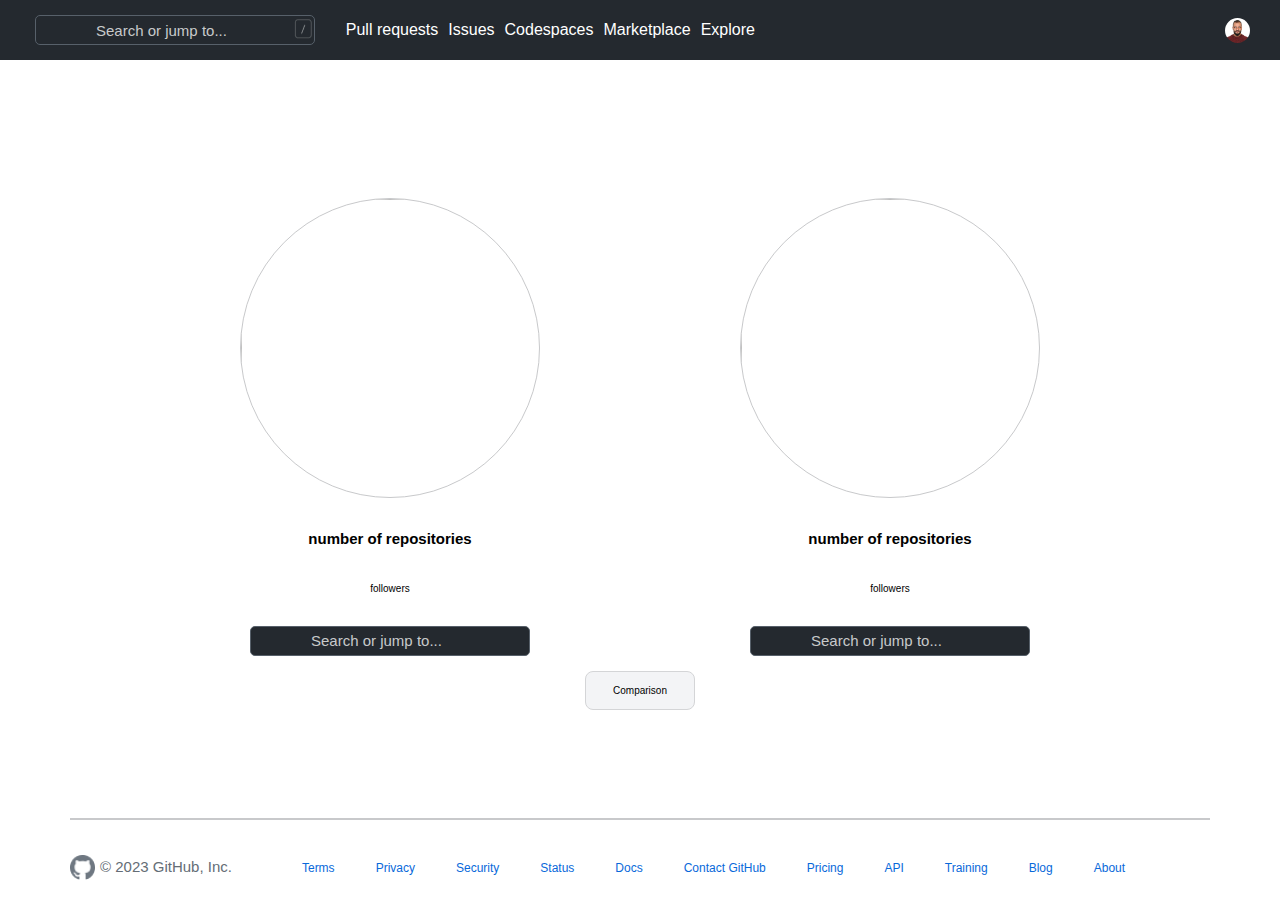
==== Comparison.html @ 64ec9050 "first commit" ====
<!DOCTYPE html>
<html lang="en">

<head>
    <meta charset="UTF-8">
    <meta http-equiv="X-UA-Compatible" content="IE=edge">
    <meta name="viewport" content="width=device-width, initial-scale=1.0">
    <link rel="stylesheet" href="https://cdnjs.cloudflare.com/ajax/libs/font-awesome/6.4.0/css/all.min.css"
        integrity="sha512-iecdLmaskl7CVkqkXNQ/ZH/XLlvWZOJyj7Yy7tcenmpD1ypASozpmT/E0iPtmFIB46ZmdtAc9eNBvH0H/ZpiBw=="
        crossorigin="anonymous" referrerpolicy="no-referrer" />
    <link rel="stylesheet" href="css/utility.css">
    <link rel="stylesheet" href="css/style.css">
    <script src="Comparison.js" defer></script>
    <title>Comparison</title>
    <style>
    body {
        display: flex;
        flex-direction: column;
        justify-content: space-between;
        height: 100vh;
      }
      </style>
</head>



<body>
    <header class="header">
        <div class="nav__pages">
            <a href="#" class="header__logo">
                <i class="fa-brands fa-github"></i>
            </a>
            <div>
                <i class="fa-solid fa-magnifying-glass search__icon"></i>
                <input type="search" class="header__search" placeholder="Search or jump to..." /><a
                    href="Comparison.html">
                    <img src="images/svg.mr-1.png" class="Comparison__icon" /></a>
            </div>
            <nav class="nav">
                <ul class="nav__link">
                    <li>Pull requests</li>
                    <li>Issues</li>
                    <li>Codespaces</li>
                    <li>Marketplace</li>
                    <li>Explore</li>
                </ul>
            </nav>
        </div>
        <div class="nav__icons">
            <i class="fa-regular fa-bell bell"></i>
            <div class="plus__icon">
                <i class="fa-solid fa-plus plus"></i>
                <i class="fa-solid fa-caret-down arrow"></i>
            </div>
            <div class="photo__icon">
                <img src="jehad.jpg" class="image__nav profile__image" />
                <i class="fa-solid fa-caret-down arrow"></i>
            </div>
        </div>
    </header>

    <div class="card__wrapper container">

        
        

        <div class="cards">
            <div class="card card_user1">
                <div class="result1"></div>
                <!-- <span class="emoji wave" role="img" aria-label="hand wave">THE WINNER</span> -->
        

                <img src="https://i.pinimg.com/236x/bf/b2/e9/bfb2e9d4f260800a95812f3bdad53aba.jpg" alt="" class="user1__image">
                <h2 class="user1__repo">number of repositories</h2>
                <p class="user1__follw">followers</p>
                <div> <input
                        type="search" class="header__search"  id="user1__search" placeholder="Search or jump to..."> </div>
            </div>
                    <span class=" tie"></span>
            <div class="card card_user2">
                <div class="result2"></div>
               
                <img src="https://i.pinimg.com/236x/9f/dd/8f/9fdd8ff262a58cfc71f660792a974c44.jpg" alt="" class="user2__image">
                <h2 class="user2__repo">number of repositories</h2>
                <p class="user2__follw">followers</p>
                <div> <input
                        type="search" class="header__search" id="user2__search" placeholder="Search or jump to..."> </div>
            </div>

            
        </div>


        <button class="btn__Compare">Comparison</button>


    </div>

    <footer class="container">
        <div class="line"></div>

        <div class="footer__content">
            <div class="footer__logo">
                <img src="images/github logo.png" alt="" />
                <p>© 2023 GitHub, Inc.</p>
            </div>

            <div class="footer__links">
                <ul>
                    <li>Terms</li>
                    <li>Privacy</li>
                    <li>Security</li>
                    <li>Status</li>
                    <li>Docs</li>
                    <li>Contact GitHub</li>
                    <li>Pricing</li>
                    <li>API</li>
                    <li>Training</li>
                    <li>Blog</li>
                    <li>About</li>
                </ul>
            </div>
        </div>
    </footer>

</body>

</html>
---- css/utility.css ----
/*
  1. Use a more-intuitive box-sizing model.
*/
*, *::before, *::after {
    box-sizing: border-box;
  }
  /*
    2. Remove default margin
  */
  * {
    margin: 0;
    padding: 0;
  }
  /*
    3. Allow percentage-based heights in the application
  */

  html{
    font-size: 62.5%;

  }
  html, body {
    /* height: 100%; */
  }
  /*
    Typographic tweaks!
    4. Add accessible line-height
    5. Improve text rendering
  */
  body {
    line-height: 1.5;
    -webkit-font-smoothing: antialiased;
  }
  /*
    6. Improve media defaults
  */
  img, picture, video, canvas, svg {
    display: block;
    max-width: 100%;
  }
  /*
    7. Remove built-in form typography styles
  */
  input, button, textarea, select {
    font: inherit;
  }
  /*
    8. Avoid text overflows
  */
  p, h1, h2, h3, h4, h5, h6 {
    overflow-wrap: break-word;
  }
  /*
    9. Create a root stacking context
  */
  #root, #__next {
    isolation: isolate;
  }


  a{
    text-decoration: none;

  }

  ul{
    list-style: none;
  }
---- css/style.css ----
body {
     font-family: 'Segoe UI', Tahoma, Geneva, Verdana, sans-serif;
 }

 .header {
     background-color: #24292f;
     color: #fff;
     height: 6rem;
     display: flex;
     justify-content: space-between;
     align-items: center;
     padding: 0 2.5rem;
 }

 .container {
     margin: 0 auto;
     padding-left: 15px;
     padding-right: 15px;
 }

 .nav__pages {
     display: flex;
     align-items: center;
     justify-content: center;
     gap: 10px;
 }

 .header__search {
     background-color: #24292f;
     width: 28rem;
     height: 3rem;
     border: solid 1px #57606a;
     padding-left: 40px;
     border-radius: 5px;
     color: #fff;
     font-size: 1.5rem;


 }

 .search__icon {
     position: relative;
     left: 22px;
     font-size: 1.5rem;
     color: #656D76;
 }

 .Comparison__icon {
     width: 1.8rem;
     height: 2rem;
     display: inline;
     position: relative;
     right: 24px;
     top: 3px;
     color: #656D76;

 }

 ::placeholder {
     font-size: 1.5rem;
     color: #c8c9cb;
     padding-left: 20px;

 }


 .header__logo {
     color: #fff;
     font-size: 3rem;
 }

 .nav__link {
     display: flex;
     align-items: center;
     gap: 10px;
     font-size: 1.6rem;
 }

 .nav__icons {
     display: flex;
     gap: 20px;
     align-items: center;


 }

 .bell {
     font-size: 16px;
 }

 .plus {
     font-size: 16px;
 }

 .arrow {
     font-size: 16px;
 }

 .photo__icon {
     display: flex;
     align-items: center;
     gap: 5px;
 }

 .image__nav {
     width: 25px;
     height: 25px;
     border-radius: 50%;

 }

 .header_responsive {
     width: 100%;
     height: 6rem;
     display: flex;
     justify-content: space-between;
     align-items: center;
     padding: 0 2.5rem;
     background-color: #24292f;
     color: #fff;
     display: none;
 }

 .main__section {
     display: grid;
     grid-template-columns: 1fr 3fr;
     gap: 40px;
     margin-top: 20px;
 }

 .main__pages {
     grid-column: 1/2;
     display: flex;
     align-items: center;
     justify-content: center;
     margin-top: 4rem;
     margin-bottom: 1rem;
 }

 .main__Repositories {
     grid-column: 2/4;
 }

 .all-repos {

     display: flex;
     flex-wrap: wrap;
     gap: 10px;

 }

 .p_repo {
     display: flex;
     justify-content: space-between;
     padding: 10px;
 }

 .p_repo p {
     font-size: 1.6rem;

 }

 p.last_p {
     font-size: 1.2rem;
     color: #57606a;
 }

 .main__pages ul {
     display: flex;
     align-items: center;
     gap: 20px;
     justify-content: center;
 }

 .main__pages ul li {
     color: #1f2328;
     font-size: 1.4rem;
     display: flex;
     gap: 10px;
     align-items: center;
 }

 .main__pages ul li img {
     gap: 10px;
     width: 1.6rem;
     height: 1.6rem;
 }

 .line {
     width: 100%;
     border: 1px solid #c8c9cb;
 }

 .main__image {
     display: flex;
     flex-direction: column;
     gap: 20px;

 }

 .main__image img {
     width: 30rem;
     height: 30rem;
     border-radius: 50%;
     border: solid 1px #c8c9cb;
     position: relative;
     top: -10%;


 }

 .follower {
     display: flex;
     gap: 10px;
     align-items: center;
 }

 .num_follower {
     font-size: 1.5rem;
 }

 .num_following {
     font-size: 1.5rem;
 }

 .user_name{
     color: #57606a;
     font-size: 2rem;
 }

 .btn_profile {
     background-color: #f3f4f6;
     width: 30rem;
     height: 3.9rem;
     border: 1px solid #d4d5d7;
     border-radius: 8px;
     font-size: 2rem;
 }

 .card__Repositories {
     width: calc(50% - 5px);
     height: 9.7rem;
     border: solid 1px #c8c9cb;
     display: flex;
     flex-direction: column;
     justify-content: space-between;
     padding-bottom: 7px;
     padding-left: 7px;

 }

 .title__repo {
     display: flex;
     justify-content: space-between;
     padding: 10px 7px;
 }

 .title__repo p {
     color: #0969DA;
     font-size: 1.4rem;
 }

 .repo_button {
     border-radius: 15px;
     width: 4.4rem;
     height: 2rem;
     border: 1px solid #656D76;
     background-color: #fff;
     color: black;

 }

 .lung_circle {
     padding: 20px;
     display: flex;
     align-items: center;
     gap: 5px;
     font-size: 1.2rem;
     color: #656D76;
 }


 .lung_circle i {
     color: #E34C26;

 }

 .Counter {
     background-color: rgba(175, 184, 193, 0.2);
     width: 2rem;
     height: 2rem;
     border-radius: 2.4rem;
     display: flex;
     align-items: center;
     justify-content: center;
     font-size: 1.2rem;
 }



 /*  footer */

 footer {
     margin-top: 50px !important;
    
 }

 .footer__content {
     padding-top: 35px;
     display: flex;
     gap: 7rem;
     align-items: center;
     margin-bottom: 20px;
 }

 .footer__logo {
     display: flex;
     align-items: center;
     gap: 5px;

 }

 .footer__logo img {
     width: 2.5rem;
     height: 2.5rem;
 }

 .footer__logo p {
     color: #656D76;
     font-size: 1.5rem;
 }

 .footer__links ul {
     display: flex;
     gap: 4.1rem;
 }

 .footer__links ul li {
     font-size: 1.2rem;
     color: #0969DA;
 }

 /*  Comparison page  */

 .card__wrapper {
     display: flex;
     flex-direction: column;
     justify-content: center;
     align-items: center;
    
   
 }

 .cards {
     display: flex;
     justify-content: space-between;
     gap: 100px;
    
 }

 .card {
     display: flex;
     justify-content: center;
     align-items: center;
     width: 100%;
     flex-direction: column;
     gap: 30px;

 }

 .result1,.result2{
    height: 4rem;
    margin-top: 10px;
 }

 .card img {
     width: 30rem;
     height: 30rem;
     border-radius: 50%;
     border: solid 1px #c8c9cb;

 }

 .btn__Compare {
     background-color: #f3f4f6;
     width: 11rem;
     height: 3.9rem;
     border: 1px solid #d4d5d7;
     border-radius: 8px;
     font-size: 1rem;
     margin-top: 15px;
 }

 .header_responsive .bell {
     display: none;
 }



.emoji {
    font-size:3rem;
    min-width: 1.2em;
    margin: 0.3em 0.4em;
    text-align: center;
}

.emoji::after {
    animation-timing-function: linear;
    animation-iteration-count: infinite;
}

.wave::after {
    content: '✋';
    --emoji: '👋';
    animation-name: twoFrames;
    animation-duration: 1s;
}


@keyframes twoFrames {
    50% {
        content: var(--emoji);
    }
}

@keyframes threeFrames {
    33.333% {
        content: var(--emoji-1);
    }

    66.666% {
        content: var(--emoji-2);
    }
}











 @media (max-width: 992px){

     body {
         overflow-x: hidden;
     }

     .header {
         display: none;

     }

     .header_responsive {
         width: 100%;
         height: 6rem;
         display: flex;
         justify-content: space-between;
         align-items: center;
         padding: 0 2.5rem;
         background-color: #24292f;
         color: #fff;


     }


     .header_responsive .bell {
         display: block;
     }


     .main__section {
         display: flex;
         flex-direction: column;
         margin: auto;


     }

     .main__image {
         display: flex;
         flex-direction: column;
         gap: 10px;
         margin: auto;
   

     }

     .main__image img {
         width: 15rem;
         height: 15rem;
         position: relative;
         top: -10%;
         margin: auto;


     }

     .user_name{
        margin: auto;
     }

     .card__Repositories {

         height: 9.7rem;
         display: flex;
         flex-direction: column;
         align-items: center;
         justify-content: space-between;
         padding-bottom: 7px;
         padding-left: 7px;

     }

     .all-repos {
         justify-content: center;
     }

     .title__repo {
         flex-direction: column;
         justify-content: center;
         align-items: center;
         padding: 4px 4px;
         gap: 5px;
     }

     .title__repo p {
         font-size: 1.2rem;
     }


     .lung_circle {
         padding: 20px;

         color: #E34C26;
     }


     .footer__content {
         align-items: center;
         flex-direction: column;
     }

     .footer {
         width: 100%;
     }

     .footer__links ul {
         flex-wrap: wrap;
     }

     .line {
         display: none;
     }



     .main__pages ul {
         gap: 5px;
         overflow-y: auto;
         flex-wrap: wrap;
     }




 }




 @media (max-width: 425px) {
     .card__Repositories {
         flex-direction: column;
         padding: 5px;
     }

     .btn_profile {
         width: 100%;
     }

     .lung_circle {
         padding: 0%;

     }

 }












 @media (min-width: 768px) {
     .container {
         width: 750px;
     }
 }


 @media (min-width: 992px) {
     .container {
         width: 970px;
     }
 }


 @media (min-width: 1200px) {
     .container {
         width: 1170px;
     }
 }
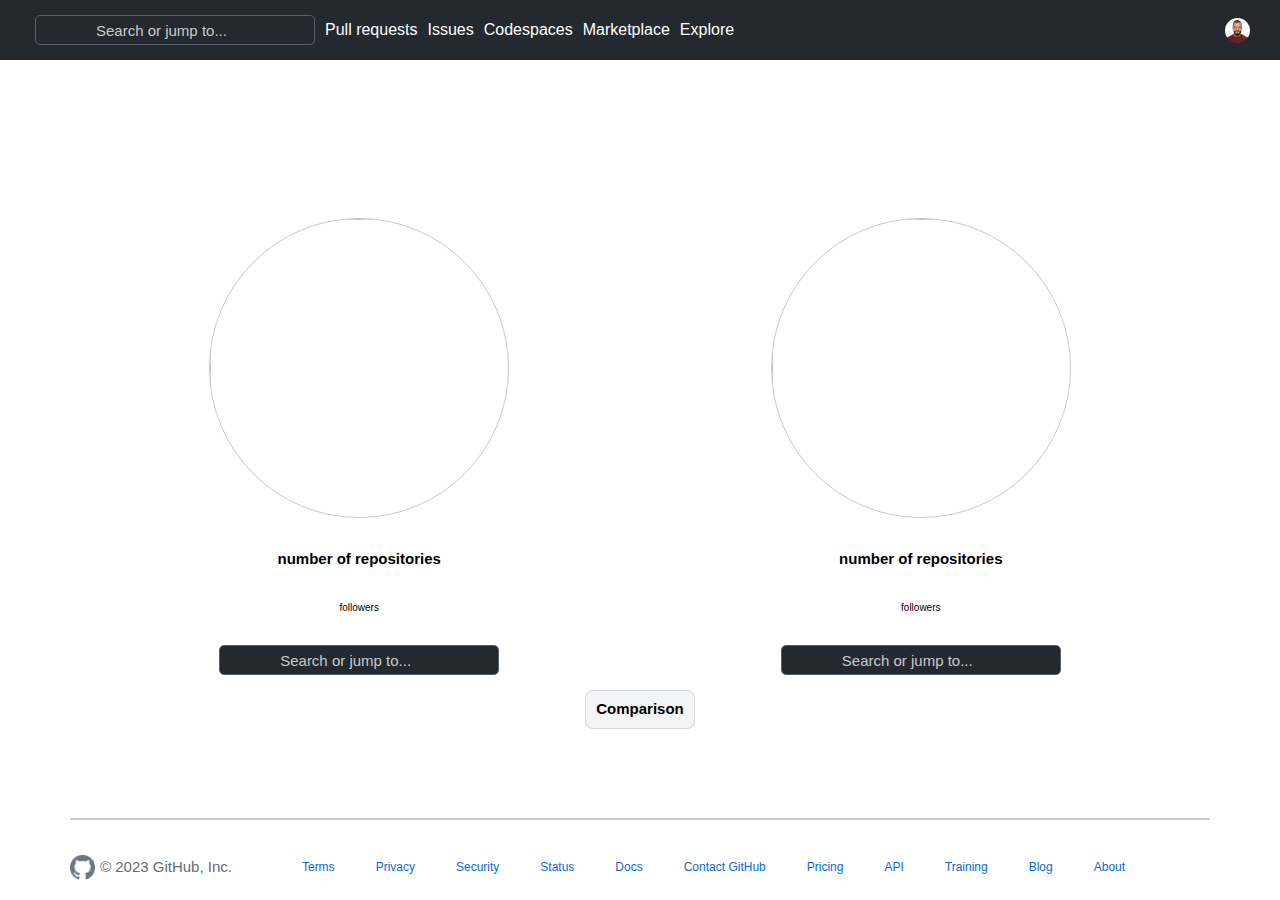
==== commit eeb4b6f4: "enhancements" ====
--- a/Comparison.html
+++ b/Comparison.html
@@ -1,128 +1,146 @@
 <!DOCTYPE html>
 <html lang="en">
-
-<head>
-    <meta charset="UTF-8">
-    <meta http-equiv="X-UA-Compatible" content="IE=edge">
-    <meta name="viewport" content="width=device-width, initial-scale=1.0">
-    <link rel="stylesheet" href="https://cdnjs.cloudflare.com/ajax/libs/font-awesome/6.4.0/css/all.min.css"
-        integrity="sha512-iecdLmaskl7CVkqkXNQ/ZH/XLlvWZOJyj7Yy7tcenmpD1ypASozpmT/E0iPtmFIB46ZmdtAc9eNBvH0H/ZpiBw=="
-        crossorigin="anonymous" referrerpolicy="no-referrer" />
-    <link rel="stylesheet" href="css/utility.css">
-    <link rel="stylesheet" href="css/style.css">
+  <head>
+    <meta charset="UTF-8" />
+    <meta http-equiv="X-UA-Compatible" content="IE=edge" />
+    <meta name="viewport" content="width=device-width, initial-scale=1.0" />
+    <link
+      rel="stylesheet"
+      href="https://cdnjs.cloudflare.com/ajax/libs/font-awesome/6.4.0/css/all.min.css"
+      integrity="sha512-iecdLmaskl7CVkqkXNQ/ZH/XLlvWZOJyj7Yy7tcenmpD1ypASozpmT/E0iPtmFIB46ZmdtAc9eNBvH0H/ZpiBw=="
+      crossorigin="anonymous"
+      referrerpolicy="no-referrer"
+    />
+    <link rel="stylesheet" href="css/utility.css" />
+    <link rel="stylesheet" href="css/style.css" />
     <script src="Comparison.js" defer></script>
     <title>Comparison</title>
     <style>
-    body {
+      body {
         display: flex;
         flex-direction: column;
         justify-content: space-between;
         height: 100vh;
       }
-      </style>
-</head>
+    </style>
+  </head>
 
+  <body>
+    <header class="header">
+      <div class="nav__pages">
+        <a href="index.html" class="header__logo">
+          <i class="fa-brands fa-github"></i>
+        </a>
+        <div>
+          <i class="fa-solid fa-magnifying-glass search__icon"></i>
+          <input
+            type="search"
+            class="header__search"
+            placeholder="Search or jump to..."
+          />
+        </div>
+        <nav class="nav">
+          <ul class="nav__link">
+            <li>Pull requests</li>
+            <li>Issues</li>
+            <li>Codespaces</li>
+            <li>Marketplace</li>
+            <li>Explore</li>
+          </ul>
+        </nav>
+      </div>
+      <div class="nav__icons">
+        <i class="fa-regular fa-bell bell"></i>
+        <div class="plus__icon">
+          <i class="fa-solid fa-plus plus"></i>
+          <i class="fa-solid fa-caret-down arrow"></i>
+        </div>
+        <div class="photo__icon">
+          <img src="jehad.jpg" class="image__nav profile__image" />
+          <i class="fa-solid fa-caret-down arrow"></i>
+        </div>
+      </div>
+    </header>
+    <!-- Responsive header -->
+    <div class="header_responsive">
+      <i class="fa-solid fa-bars fa-lg" style="color: #ffffff"></i>
+      <a href="#" class="header__logo">
+        <i class="fa-brands fa-github"></i>
+      </a>
+      <i class="fa-regular fa-bell bell"></i>
+    </div>
+    <div class="card__wrapper container">
+      <div class="cards">
+        <div class="card card_user1">
+          <div class="result1"></div>
+          <!-- <span class="emoji wave" role="img" aria-label="hand wave">THE WINNER</span> -->
 
+          <img
+            src="https://i.pinimg.com/236x/bf/b2/e9/bfb2e9d4f260800a95812f3bdad53aba.jpg"
+            alt=""
+            class="user1__image"
+          />
+          <h2 class="user1__repo">number of repositories</h2>
+          <p class="user1__follw">followers</p>
+          <div>
+            <input
+              type="search"
+              class="header__search_compare"
+              id="user1__search"
+              placeholder="Search or jump to..."
+            />
+          </div>
+        </div>
+        <span class="tie"></span>
+        <div class="card card_user2">
+          <div class="result2"></div>
 
-<body>
-    <header class="header">
-        <div class="nav__pages">
-            <a href="#" class="header__logo">
-                <i class="fa-brands fa-github"></i>
-            </a>
-            <div>
-                <i class="fa-solid fa-magnifying-glass search__icon"></i>
-                <input type="search" class="header__search" placeholder="Search or jump to..." /><a
-                    href="Comparison.html">
-                    <img src="images/svg.mr-1.png" class="Comparison__icon" /></a>
-            </div>
-            <nav class="nav">
-                <ul class="nav__link">
-                    <li>Pull requests</li>
-                    <li>Issues</li>
-                    <li>Codespaces</li>
-                    <li>Marketplace</li>
-                    <li>Explore</li>
-                </ul>
-            </nav>
+          <img
+            src="https://i.pinimg.com/236x/9f/dd/8f/9fdd8ff262a58cfc71f660792a974c44.jpg"
+            alt=""
+            class="user2__image"
+          />
+          <h2 class="user2__repo">number of repositories</h2>
+          <p class="user2__follw">followers</p>
+          <div>
+            <input
+              type="search"
+              class="header__search_compare"
+              id="user2__search"
+              placeholder="Search or jump to..."
+            />
+          </div>
         </div>
-        <div class="nav__icons">
-            <i class="fa-regular fa-bell bell"></i>
-            <div class="plus__icon">
-                <i class="fa-solid fa-plus plus"></i>
-                <i class="fa-solid fa-caret-down arrow"></i>
-            </div>
-            <div class="photo__icon">
-                <img src="jehad.jpg" class="image__nav profile__image" />
-                <i class="fa-solid fa-caret-down arrow"></i>
-            </div>
-        </div>
-    </header>
+      </div>
 
-    <div class="card__wrapper container">
-
-        
-        
-
-        <div class="cards">
-            <div class="card card_user1">
-                <div class="result1"></div>
-                <!-- <span class="emoji wave" role="img" aria-label="hand wave">THE WINNER</span> -->
-        
-
-                <img src="https://i.pinimg.com/236x/bf/b2/e9/bfb2e9d4f260800a95812f3bdad53aba.jpg" alt="" class="user1__image">
-                <h2 class="user1__repo">number of repositories</h2>
-                <p class="user1__follw">followers</p>
-                <div> <input
-                        type="search" class="header__search"  id="user1__search" placeholder="Search or jump to..."> </div>
-            </div>
-                    <span class=" tie"></span>
-            <div class="card card_user2">
-                <div class="result2"></div>
-               
-                <img src="https://i.pinimg.com/236x/9f/dd/8f/9fdd8ff262a58cfc71f660792a974c44.jpg" alt="" class="user2__image">
-                <h2 class="user2__repo">number of repositories</h2>
-                <p class="user2__follw">followers</p>
-                <div> <input
-                        type="search" class="header__search" id="user2__search" placeholder="Search or jump to..."> </div>
-            </div>
-
-            
-        </div>
-
-
-        <button class="btn__Compare">Comparison</button>
-
-
+      <button class="btn__Compare">Comparison</button>
     </div>
 
     <footer class="container">
-        <div class="line"></div>
+      <div class="line"></div>
 
-        <div class="footer__content">
-            <div class="footer__logo">
-                <img src="images/github logo.png" alt="" />
-                <p>© 2023 GitHub, Inc.</p>
-            </div>
+      <div class="footer__content">
+        <div class="footer__logo">
+          <img src="images/github logo.png" alt="" />
+          <p>© 2023 GitHub, Inc.</p>
+        </div>
 
-            <div class="footer__links">
-                <ul>
-                    <li>Terms</li>
-                    <li>Privacy</li>
-                    <li>Security</li>
-                    <li>Status</li>
-                    <li>Docs</li>
-                    <li>Contact GitHub</li>
-                    <li>Pricing</li>
-                    <li>API</li>
-                    <li>Training</li>
-                    <li>Blog</li>
-                    <li>About</li>
-                </ul>
-            </div>
+        <div class="footer__links">
+          <ul>
+            <li>Terms</li>
+            <li>Privacy</li>
+            <li>Security</li>
+            <li>Status</li>
+            <li>Docs</li>
+            <li>Contact GitHub</li>
+            <li>Pricing</li>
+            <li>API</li>
+            <li>Training</li>
+            <li>Blog</li>
+            <li>About</li>
+          </ul>
         </div>
+      </div>
     </footer>
-
-</body>
-
-</html>+  </body>
+</html>
--- a/css/style.css
+++ b/css/style.css
@@ -1,622 +1,611 @@
- body {
-     font-family: 'Segoe UI', Tahoma, Geneva, Verdana, sans-serif;
- }
-
- .header {
-     background-color: #24292f;
-     color: #fff;
-     height: 6rem;
-     display: flex;
-     justify-content: space-between;
-     align-items: center;
-     padding: 0 2.5rem;
- }
-
- .container {
-     margin: 0 auto;
-     padding-left: 15px;
-     padding-right: 15px;
- }
-
- .nav__pages {
-     display: flex;
-     align-items: center;
-     justify-content: center;
-     gap: 10px;
- }
-
- .header__search {
-     background-color: #24292f;
-     width: 28rem;
-     height: 3rem;
-     border: solid 1px #57606a;
-     padding-left: 40px;
-     border-radius: 5px;
-     color: #fff;
-     font-size: 1.5rem;
-
-
- }
-
- .search__icon {
-     position: relative;
-     left: 22px;
-     font-size: 1.5rem;
-     color: #656D76;
- }
-
- .Comparison__icon {
-     width: 1.8rem;
-     height: 2rem;
-     display: inline;
-     position: relative;
-     right: 24px;
-     top: 3px;
-     color: #656D76;
-
- }
-
- ::placeholder {
-     font-size: 1.5rem;
-     color: #c8c9cb;
-     padding-left: 20px;
-
- }
-
-
- .header__logo {
-     color: #fff;
-     font-size: 3rem;
- }
-
- .nav__link {
-     display: flex;
-     align-items: center;
-     gap: 10px;
-     font-size: 1.6rem;
- }
-
- .nav__icons {
-     display: flex;
-     gap: 20px;
-     align-items: center;
-
-
- }
-
- .bell {
-     font-size: 16px;
- }
-
- .plus {
-     font-size: 16px;
- }
-
- .arrow {
-     font-size: 16px;
- }
-
- .photo__icon {
-     display: flex;
-     align-items: center;
-     gap: 5px;
- }
-
- .image__nav {
-     width: 25px;
-     height: 25px;
-     border-radius: 50%;
-
- }
-
- .header_responsive {
-     width: 100%;
-     height: 6rem;
-     display: flex;
-     justify-content: space-between;
-     align-items: center;
-     padding: 0 2.5rem;
-     background-color: #24292f;
-     color: #fff;
-     display: none;
- }
-
- .main__section {
-     display: grid;
-     grid-template-columns: 1fr 3fr;
-     gap: 40px;
-     margin-top: 20px;
- }
-
- .main__pages {
-     grid-column: 1/2;
-     display: flex;
-     align-items: center;
-     justify-content: center;
-     margin-top: 4rem;
-     margin-bottom: 1rem;
- }
-
- .main__Repositories {
-     grid-column: 2/4;
- }
-
- .all-repos {
-
-     display: flex;
-     flex-wrap: wrap;
-     gap: 10px;
-
- }
-
- .p_repo {
-     display: flex;
-     justify-content: space-between;
-     padding: 10px;
- }
-
- .p_repo p {
-     font-size: 1.6rem;
-
- }
-
- p.last_p {
-     font-size: 1.2rem;
-     color: #57606a;
- }
-
- .main__pages ul {
-     display: flex;
-     align-items: center;
-     gap: 20px;
-     justify-content: center;
- }
-
- .main__pages ul li {
-     color: #1f2328;
-     font-size: 1.4rem;
-     display: flex;
-     gap: 10px;
-     align-items: center;
- }
-
- .main__pages ul li img {
-     gap: 10px;
-     width: 1.6rem;
-     height: 1.6rem;
- }
-
- .line {
-     width: 100%;
-     border: 1px solid #c8c9cb;
- }
-
- .main__image {
-     display: flex;
-     flex-direction: column;
-     gap: 20px;
-
- }
-
- .main__image img {
-     width: 30rem;
-     height: 30rem;
-     border-radius: 50%;
-     border: solid 1px #c8c9cb;
-     position: relative;
-     top: -10%;
-
-
- }
-
- .follower {
-     display: flex;
-     gap: 10px;
-     align-items: center;
- }
-
- .num_follower {
-     font-size: 1.5rem;
- }
-
- .num_following {
-     font-size: 1.5rem;
- }
-
- .user_name{
-     color: #57606a;
-     font-size: 2rem;
- }
-
- .btn_profile {
-     background-color: #f3f4f6;
-     width: 30rem;
-     height: 3.9rem;
-     border: 1px solid #d4d5d7;
-     border-radius: 8px;
-     font-size: 2rem;
- }
-
- .card__Repositories {
-     width: calc(50% - 5px);
-     height: 9.7rem;
-     border: solid 1px #c8c9cb;
-     display: flex;
-     flex-direction: column;
-     justify-content: space-between;
-     padding-bottom: 7px;
-     padding-left: 7px;
-
- }
-
- .title__repo {
-     display: flex;
-     justify-content: space-between;
-     padding: 10px 7px;
- }
-
- .title__repo p {
-     color: #0969DA;
-     font-size: 1.4rem;
- }
-
- .repo_button {
-     border-radius: 15px;
-     width: 4.4rem;
-     height: 2rem;
-     border: 1px solid #656D76;
-     background-color: #fff;
-     color: black;
-
- }
-
- .lung_circle {
-     padding: 20px;
-     display: flex;
-     align-items: center;
-     gap: 5px;
-     font-size: 1.2rem;
-     color: #656D76;
- }
-
-
- .lung_circle i {
-     color: #E34C26;
-
- }
-
- .Counter {
-     background-color: rgba(175, 184, 193, 0.2);
-     width: 2rem;
-     height: 2rem;
-     border-radius: 2.4rem;
-     display: flex;
-     align-items: center;
-     justify-content: center;
-     font-size: 1.2rem;
- }
-
-
-
- /*  footer */
-
- footer {
-     margin-top: 50px !important;
-    
- }
-
- .footer__content {
-     padding-top: 35px;
-     display: flex;
-     gap: 7rem;
-     align-items: center;
-     margin-bottom: 20px;
- }
-
- .footer__logo {
-     display: flex;
-     align-items: center;
-     gap: 5px;
-
- }
-
- .footer__logo img {
-     width: 2.5rem;
-     height: 2.5rem;
- }
-
- .footer__logo p {
-     color: #656D76;
-     font-size: 1.5rem;
- }
-
- .footer__links ul {
-     display: flex;
-     gap: 4.1rem;
- }
-
- .footer__links ul li {
-     font-size: 1.2rem;
-     color: #0969DA;
- }
-
- /*  Comparison page  */
-
- .card__wrapper {
-     display: flex;
-     flex-direction: column;
-     justify-content: center;
-     align-items: center;
-    
-   
- }
-
- .cards {
-     display: flex;
-     justify-content: space-between;
-     gap: 100px;
-    
- }
-
- .card {
-     display: flex;
-     justify-content: center;
-     align-items: center;
-     width: 100%;
-     flex-direction: column;
-     gap: 30px;
-
- }
-
- .result1,.result2{
-    height: 4rem;
-    margin-top: 10px;
- }
-
- .card img {
-     width: 30rem;
-     height: 30rem;
-     border-radius: 50%;
-     border: solid 1px #c8c9cb;
-
- }
-
- .btn__Compare {
-     background-color: #f3f4f6;
-     width: 11rem;
-     height: 3.9rem;
-     border: 1px solid #d4d5d7;
-     border-radius: 8px;
-     font-size: 1rem;
-     margin-top: 15px;
- }
-
- .header_responsive .bell {
-     display: none;
- }
-
-
+body {
+  font-family: "Segoe UI", Tahoma, Geneva, Verdana, sans-serif;
+}
+
+/* Header styles */
+.header {
+  background-color: #24292f;
+  color: #fff;
+  height: 6rem;
+  display: flex;
+  justify-content: space-between;
+  align-items: center;
+  padding: 0 2.5rem;
+}
+
+.container {
+  margin: 0 auto;
+  /* Center the container horizontally */
+  padding-left: 15px;
+  padding-right: 15px;
+}
+
+/* Navigation pages styles */
+.nav__pages {
+  display: flex;
+  align-items: center;
+  justify-content: center;
+  gap: 10px;
+}
+
+/* Header search input styles */
+.header__search {
+  background-color: #24292f;
+  width: 28rem;
+  height: 3rem;
+  border: solid 1px #57606a;
+  padding-left: 40px;
+  border-radius: 5px;
+  color: #fff;
+  font-size: 1.5rem;
+}
+
+.search__icon {
+  position: relative;
+  left: 7%;
+  font-size: 1.5rem;
+  color: #656d76;
+}
+
+.Comparison__icon {
+  width: 1.8rem;
+  height: 2rem;
+  display: inline;
+  color: #656d76;
+}
+
+.Comparison__link {
+  position: relative;
+  left: -8%;
+  top: 3px;
+}
+
+::placeholder {
+  font-size: 1.5rem;
+  color: #c8c9cb;
+  padding-left: 20px;
+}
+
+.header__logo {
+  color: #fff;
+  font-size: 3rem;
+}
+
+.nav__link {
+  display: flex;
+  align-items: center;
+  gap: 10px;
+  font-size: 1.6rem;
+  cursor: pointer;
+}
+
+.nav__link a li {
+  text-decoration: none;
+  color: #f3f4f6;
+}
+
+a:hover {
+  text-decoration: underline;
+}
+
+a:active {
+  text-decoration: underline;
+}
+
+.nav__link li:hover {
+  opacity: 0.5;
+}
+
+.nav__icons {
+  display: flex;
+  gap: 20px;
+  align-items: center;
+  cursor: pointer;
+}
+
+.nav__icons i:hover {
+  opacity: 0.5;
+}
+
+.bell {
+  font-size: 16px;
+}
+
+.plus {
+  font-size: 16px;
+}
+
+.arrow {
+  font-size: 16px;
+}
+
+.photo__icon {
+  display: flex;
+  align-items: center;
+  gap: 5px;
+}
+
+.image__nav {
+  width: 25px;
+  height: 25px;
+  border-radius: 50%;
+}
+
+/* End Header styles */
+
+/* Main section styles */
+.main__section {
+  display: grid;
+  grid-template-columns: 1fr 3fr;
+  gap: 40px;
+  margin-top: 20px;
+}
+
+.main__pages {
+  grid-column: 1/2;
+  display: flex;
+  align-items: center;
+  justify-content: center;
+  margin-top: 4rem;
+  margin-bottom: 1rem;
+}
+
+.main__Repositories {
+  grid-column: 2/4;
+}
+
+.all-repos {
+  display: flex;
+  flex-wrap: wrap;
+  gap: 10px;
+}
+
+.p_repo {
+  display: flex;
+  justify-content: space-between;
+  padding: 10px;
+}
+
+.p_repo p {
+  font-size: 1.6rem;
+}
+
+p.last_p {
+  font-size: 1.2rem;
+  color: #57606a;
+}
+
+.main__pages ul {
+  display: flex;
+  align-items: center;
+  gap: 20px;
+  justify-content: center;
+}
+
+.main__pages ul li {
+  color: #1f2328;
+  font-size: 1.4rem;
+  display: flex;
+  gap: 10px;
+  align-items: center;
+}
+
+.main__pages ul li img {
+  gap: 10px;
+  width: 1.6rem;
+  height: 1.6rem;
+}
+
+.line {
+  width: 100%;
+  border: 1px solid #c8c9cb;
+}
+
+.main__image {
+  display: flex;
+  flex-direction: column;
+  gap: 20px;
+}
+
+.main__image img {
+  width: 30rem;
+  height: 30rem;
+  border-radius: 50%;
+  border: solid 1px #c8c9cb;
+  position: relative;
+  top: -10%;
+}
+
+.follower {
+  display: flex;
+  gap: 10px;
+  align-items: center;
+}
+
+.num_follower {
+  font-size: 1.5rem;
+}
+
+.num_following {
+  font-size: 1.5rem;
+}
+
+.user_name {
+  color: #57606a;
+  font-size: 2rem;
+}
+
+.btn_profile {
+  background-color: #f3f4f6;
+  width: 30rem;
+  height: 3.9rem;
+  border: 1px solid #d4d5d7;
+  border-radius: 8px;
+  font-size: 2rem;
+}
+
+.card__Repositories {
+  width: calc(50% - 5px);
+  height: 9.7rem;
+  border: solid 1px #c8c9cb;
+  display: flex;
+  flex-direction: column;
+  justify-content: space-between;
+  padding-bottom: 7px;
+  padding-left: 7px;
+}
+
+.title__repo {
+  display: flex;
+  justify-content: space-between;
+  padding: 10px 7px;
+}
+
+.title__repo p {
+  color: #0969da;
+  font-size: 1.4rem;
+}
+
+.repo_button {
+  border-radius: 15px;
+  width: 4.4rem;
+  height: 2rem;
+  border: 1px solid #656d76;
+  background-color: #fff;
+  color: black;
+}
+
+.lung_circle {
+  padding: 20px;
+  display: flex;
+  align-items: center;
+  gap: 5px;
+  font-size: 1.2rem;
+  color: #656d76;
+}
+
+.lung_circle i {
+  color: #e34c26;
+}
+
+.Counter {
+  background-color: rgba(175, 184, 193, 0.2);
+  width: 2rem;
+  height: 2rem;
+  border-radius: 2.4rem;
+  display: flex;
+  align-items: center;
+  justify-content: center;
+  font-size: 1.2rem;
+}
+
+/* END Main section styles */
+
+/*  footer */
+
+footer {
+  margin-top: 50px !important;
+}
+
+.footer__content {
+  padding-top: 35px;
+  display: flex;
+  gap: 7rem;
+  align-items: center;
+  margin-bottom: 20px;
+}
+
+.footer__logo {
+  display: flex;
+  align-items: center;
+  gap: 5px;
+}
+
+.footer__logo img {
+  width: 2.5rem;
+  height: 2.5rem;
+}
+
+.footer__logo p {
+  color: #656d76;
+  font-size: 1.5rem;
+}
+
+.footer__links ul {
+  display: flex;
+  gap: 4.1rem;
+}
+
+.footer__links ul li {
+  font-size: 1.2rem;
+  color: #0969da;
+}
+
+/* END footer */
+
+/*  Comparison page  */
+
+.card__wrapper {
+  display: flex;
+  flex-direction: column;
+  justify-content: center;
+  align-items: center;
+}
+
+.cards {
+  display: flex;
+  justify-content: space-between;
+  gap: 100px;
+}
+
+.card {
+  display: flex;
+  justify-content: center;
+  align-items: center;
+  width: 100%;
+  flex-direction: column;
+  gap: 30px;
+}
+
+.result1,
+.result2 {
+  height: 4rem;
+  margin-top: 10px;
+}
+
+.card img {
+  width: 30rem;
+  height: 30rem;
+  border-radius: 50%;
+  border: solid 1px #c8c9cb;
+}
+
+.header__search_compare {
+  background-color: #24292f;
+  width: 28rem;
+  height: 3rem;
+  border: solid 1px #57606a;
+  padding-left: 40px;
+  border-radius: 5px;
+  color: #fff;
+  font-size: 1.5rem;
+}
+
+.btn__Compare {
+  background-color: #f3f4f6;
+  width: 11rem;
+  height: 3.9rem;
+  border: 1px solid #d4d5d7;
+  border-radius: 8px;
+  font-size: 1rem;
+  margin-top: 15px;
+  font-size: 1.5rem;
+  font-weight: bold;
+}
+
+.header_responsive .bell {
+  display: none;
+}
+
+.tie {
+  display: flex;
+  width: 90px;
+}
 
 .emoji {
-    font-size:3rem;
-    min-width: 1.2em;
-    margin: 0.3em 0.4em;
-    text-align: center;
+  font-size: 3rem;
+  min-width: 1.2em;
+  margin: 0.3em 0.4em;
+  text-align: center;
 }
 
 .emoji::after {
-    animation-timing-function: linear;
-    animation-iteration-count: infinite;
+  animation-timing-function: linear;
+  animation-iteration-count: infinite;
 }
 
 .wave::after {
-    content: '✋';
-    --emoji: '👋';
-    animation-name: twoFrames;
-    animation-duration: 1s;
-}
-
+  content: "✋";
+  --emoji: "👋";
+  animation-name: twoFrames;
+  animation-duration: 1s;
+}
 
 @keyframes twoFrames {
-    50% {
-        content: var(--emoji);
-    }
+  50% {
+    content: var(--emoji);
+  }
 }
 
 @keyframes threeFrames {
-    33.333% {
-        content: var(--emoji-1);
-    }
-
-    66.666% {
-        content: var(--emoji-2);
-    }
-}
-
-
-
-
-
-
-
-
-
-
-
- @media (max-width: 992px){
-
-     body {
-         overflow-x: hidden;
-     }
-
-     .header {
-         display: none;
-
-     }
-
-     .header_responsive {
-         width: 100%;
-         height: 6rem;
-         display: flex;
-         justify-content: space-between;
-         align-items: center;
-         padding: 0 2.5rem;
-         background-color: #24292f;
-         color: #fff;
-
-
-     }
-
-
-     .header_responsive .bell {
-         display: block;
-     }
-
-
-     .main__section {
-         display: flex;
-         flex-direction: column;
-         margin: auto;
-
-
-     }
-
-     .main__image {
-         display: flex;
-         flex-direction: column;
-         gap: 10px;
-         margin: auto;
-   
-
-     }
-
-     .main__image img {
-         width: 15rem;
-         height: 15rem;
-         position: relative;
-         top: -10%;
-         margin: auto;
-
-
-     }
-
-     .user_name{
-        margin: auto;
-     }
-
-     .card__Repositories {
-
-         height: 9.7rem;
-         display: flex;
-         flex-direction: column;
-         align-items: center;
-         justify-content: space-between;
-         padding-bottom: 7px;
-         padding-left: 7px;
-
-     }
-
-     .all-repos {
-         justify-content: center;
-     }
-
-     .title__repo {
-         flex-direction: column;
-         justify-content: center;
-         align-items: center;
-         padding: 4px 4px;
-         gap: 5px;
-     }
-
-     .title__repo p {
-         font-size: 1.2rem;
-     }
-
-
-     .lung_circle {
-         padding: 20px;
-
-         color: #E34C26;
-     }
-
-
-     .footer__content {
-         align-items: center;
-         flex-direction: column;
-     }
-
-     .footer {
-         width: 100%;
-     }
-
-     .footer__links ul {
-         flex-wrap: wrap;
-     }
-
-     .line {
-         display: none;
-     }
-
-
-
-     .main__pages ul {
-         gap: 5px;
-         overflow-y: auto;
-         flex-wrap: wrap;
-     }
-
-
-
-
- }
-
-
-
-
- @media (max-width: 425px) {
-     .card__Repositories {
-         flex-direction: column;
-         padding: 5px;
-     }
-
-     .btn_profile {
-         width: 100%;
-     }
-
-     .lung_circle {
-         padding: 0%;
-
-     }
-
- }
-
-
-
-
-
-
-
-
-
-
-
-
- @media (min-width: 768px) {
-     .container {
-         width: 750px;
-     }
- }
-
-
- @media (min-width: 992px) {
-     .container {
-         width: 970px;
-     }
- }
-
-
- @media (min-width: 1200px) {
-     .container {
-         width: 1170px;
-     }
- }+  33.333% {
+    content: var(--emoji-1);
+  }
+
+  66.666% {
+    content: var(--emoji-2);
+  }
+}
+
+@media (max-width: 992px) {
+  body {
+    overflow-x: hidden;
+  }
+
+  .header {
+    display: none;
+  }
+
+  .header_responsive {
+    width: 100%;
+    height: 6rem;
+    display: flex;
+    justify-content: space-between;
+    align-items: center;
+    padding: 0 2.5rem;
+    background-color: #24292f;
+    color: #fff;
+  }
+
+  .header_responsive .bell {
+    display: block;
+  }
+
+  .main__section {
+    display: flex;
+    flex-direction: column;
+    margin: auto;
+  }
+
+  .main__image {
+    display: flex;
+    flex-direction: column;
+    gap: 10px;
+    margin: auto;
+  }
+
+  .main__image img {
+    width: 15rem;
+    height: 15rem;
+    position: relative;
+    top: -10%;
+    margin: auto;
+  }
+
+  .main__pages {
+    flex-direction: column;
+    gap: 15px;
+  }
+
+  .user_name {
+    margin: auto;
+  }
+
+  .card__Repositories {
+    height: 9.7rem;
+    display: flex;
+    flex-direction: column;
+    align-items: center;
+    justify-content: space-between;
+    padding-bottom: 7px;
+    padding-left: 7px;
+  }
+
+  .all-repos {
+    justify-content: center;
+  }
+
+  .title__repo {
+    flex-direction: column;
+    justify-content: center;
+    align-items: center;
+    padding: 4px 4px;
+    gap: 5px;
+  }
+
+  .title__repo p {
+    font-size: 1.2rem;
+  }
+
+  .lung_circle {
+    padding: 20px;
+
+    color: #e34c26;
+  }
+
+  .footer__content {
+    align-items: center;
+    flex-direction: column;
+  }
+
+  .footer {
+    width: 100%;
+  }
+
+  .footer__links ul {
+    flex-wrap: wrap;
+  }
+
+  .line {
+    display: none;
+  }
+
+  .main__pages ul {
+    gap: 5px;
+    overflow-y: auto;
+    flex-wrap: wrap;
+  }
+}
+
+@media (max-width: 425px) {
+  .card__Repositories {
+    flex-direction: column;
+    padding: 5px;
+  }
+
+  .btn_profile {
+    width: 100%;
+  }
+
+  .lung_circle {
+    padding: 0%;
+  }
+}
+
+@media (min-width: 768px) {
+  .container {
+    width: 750px;
+  }
+}
+
+@media (min-width: 992px) {
+  .container {
+    width: 970px;
+  }
+}
+
+@media (min-width: 1200px) {
+  .container {
+    width: 1170px;
+  }
+}
+
+@media (max-width: 992px) {
+  .cards {
+    gap: 5px;
+  }
+
+  .card img {
+    width: 15rem;
+    height: 15rem;
+  }
+
+  .header__search_compare {
+    width: 10rem;
+  }
+
+  ::placeholder {
+    font-size: 1rem;
+    padding: 0px;
+  }
+}
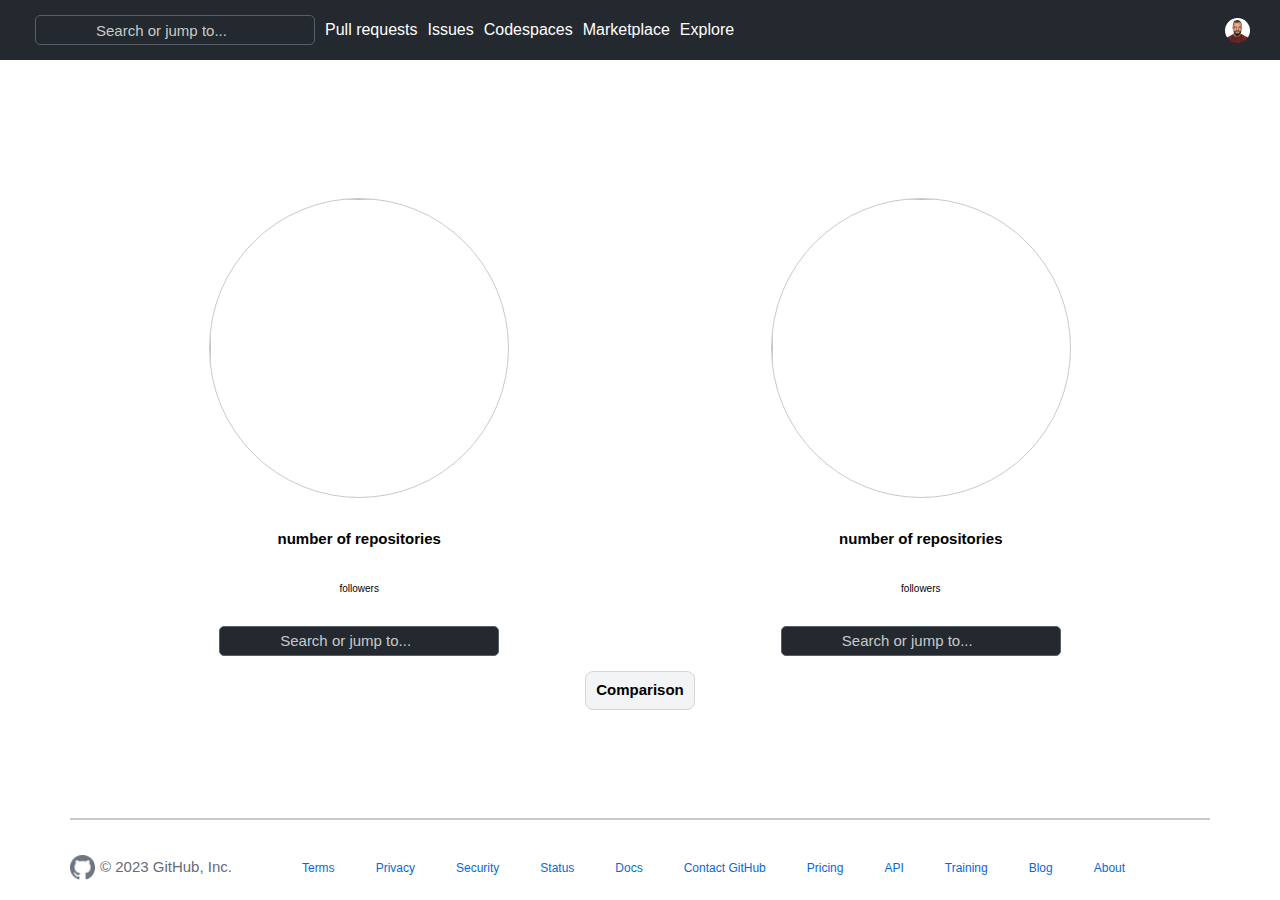
==== commit 60c9ecf1: "final" ====
--- a/Comparison.html
+++ b/Comparison.html
@@ -63,7 +63,19 @@
     </header>
     <!-- Responsive header -->
     <div class="header_responsive">
-      <i class="fa-solid fa-bars fa-lg" style="color: #ffffff"></i>
+      <i class="fa-solid fa-bars fa-lg menu__icon" style="color: #ffffff"></i>
+      <div class="sub-menu-wrap" id="subMenu">
+        <div class="sub-menu">
+            <ul class="nav__link_menu">
+                <a href="Comparison.html"><li>Comparison</li></a>
+                <li>Pull requests</li>
+                <li>Issues</li>
+                <li>Codespaces</li>
+                <li>Marketplace</li>
+                <li>Explore</li>
+
+        </div>
+      </div>
       <a href="#" class="header__logo">
         <i class="fa-brands fa-github"></i>
       </a>
--- a/css/style.css
+++ b/css/style.css
@@ -131,6 +131,11 @@
   border-radius: 50%;
 }
 
+.header_responsive{
+
+    display: none;
+}
+
 /* End Header styles */
 
 /* Main section styles */
@@ -286,6 +291,7 @@
 
 .lung_circle i {
   color: #e34c26;
+  
 }
 
 .Counter {
@@ -465,7 +471,52 @@
     padding: 0 2.5rem;
     background-color: #24292f;
     color: #fff;
-  }
+    position: relative;
+  }
+
+  .menu__icon{
+    cursor: pointer;
+  }
+
+  .sub-menu-wrap{
+    position:absolute;
+    top: 100%;
+    left: 3%;
+    width: 12rem;
+    max-height: 0px;
+    overflow: hidden;
+    transition: max-height 0.5s;
+  }
+
+  .sub-menu-wrap.open-menu{
+    max-height: 400px;
+  }
+
+  .sub-menu{
+    background-color: #1f2328;
+    padding: 10px;
+    margin: 5px;
+  }
+
+  .nav__link_menu{
+    display: flex;
+    flex-direction: column;
+    align-items: center;
+    gap: 20px;
+    font-size: 1.3rem;
+   
+  }
+  
+.nav__link_menu a{
+    text-decoration: none;
+    color: #fff;
+}
+
+.nav__link_menu li:hover {
+    opacity: 0.5;
+    cursor: pointer;
+  }
+
 
   .header_responsive .bell {
     display: block;
@@ -609,3 +660,5 @@
     padding: 0px;
   }
 }
+
+
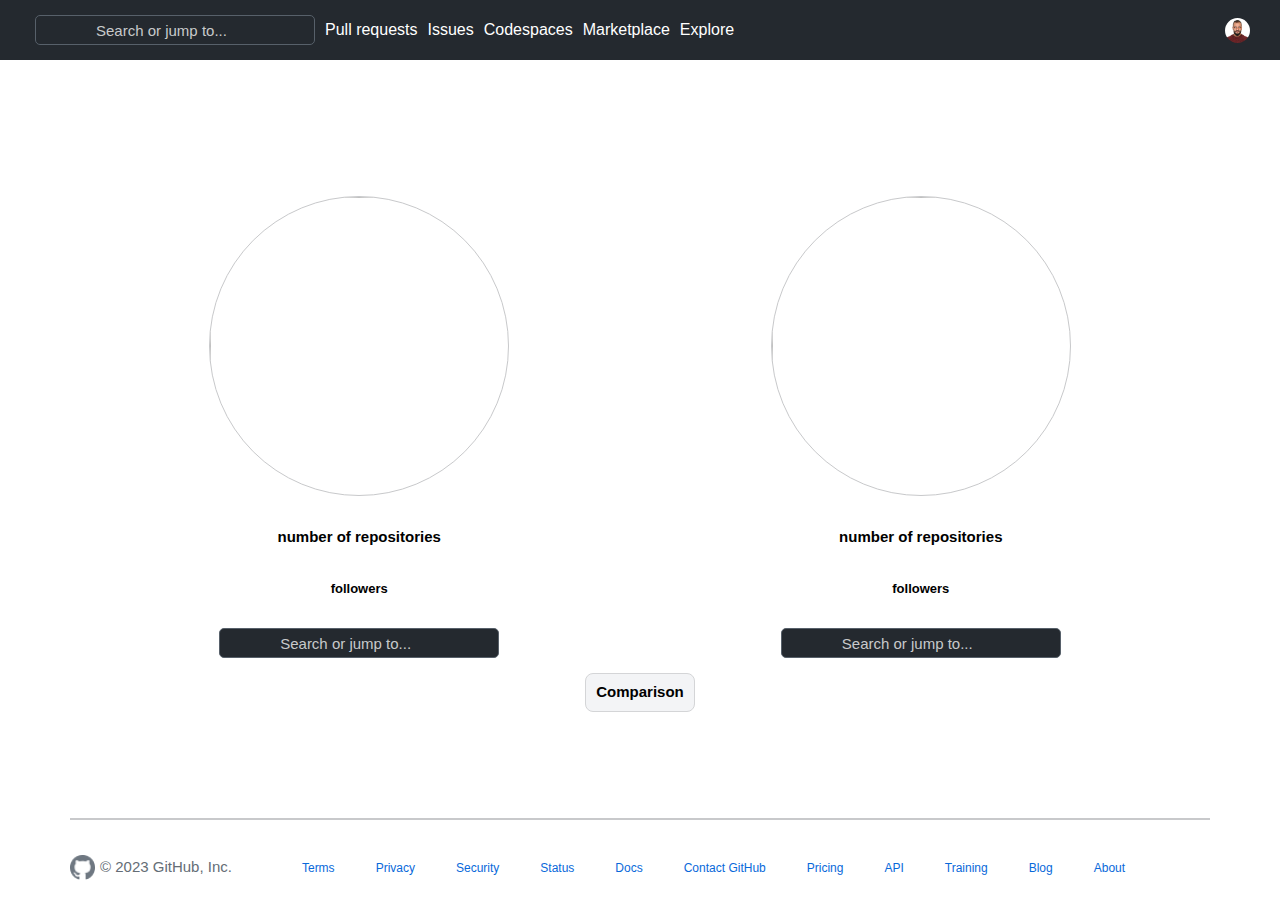
==== commit ebd10688: "final commit" ====
--- a/Comparison.html
+++ b/Comparison.html
@@ -67,7 +67,7 @@
       <div class="sub-menu-wrap" id="subMenu">
         <div class="sub-menu">
             <ul class="nav__link_menu">
-                <a href="Comparison.html"><li>Comparison</li></a>
+                <a href="index.html"><li>GitHub Finder</li></a>
                 <li>Pull requests</li>
                 <li>Issues</li>
                 <li>Codespaces</li>
@@ -76,7 +76,7 @@
 
         </div>
       </div>
-      <a href="#" class="header__logo">
+      <a href="index.html" class="header__logo">
         <i class="fa-brands fa-github"></i>
       </a>
       <i class="fa-regular fa-bell bell"></i>
--- a/css/style.css
+++ b/css/style.css
@@ -191,9 +191,11 @@
   color: #1f2328;
   font-size: 1.4rem;
   display: flex;
-  gap: 10px;
-  align-items: center;
-}
+  gap: 7px;
+  align-items: center;
+}
+
+
 
 .main__pages ul li img {
   gap: 10px;
@@ -377,6 +379,11 @@
 .result2 {
   height: 4rem;
   margin-top: 10px;
+}
+
+.card p {
+    font-size: 1.3rem;
+    font-weight: bold;
 }
 
 .card img {
@@ -407,6 +414,7 @@
   margin-top: 15px;
   font-size: 1.5rem;
   font-weight: bold;
+  cursor: pointer;
 }
 
 .header_responsive .bell {
